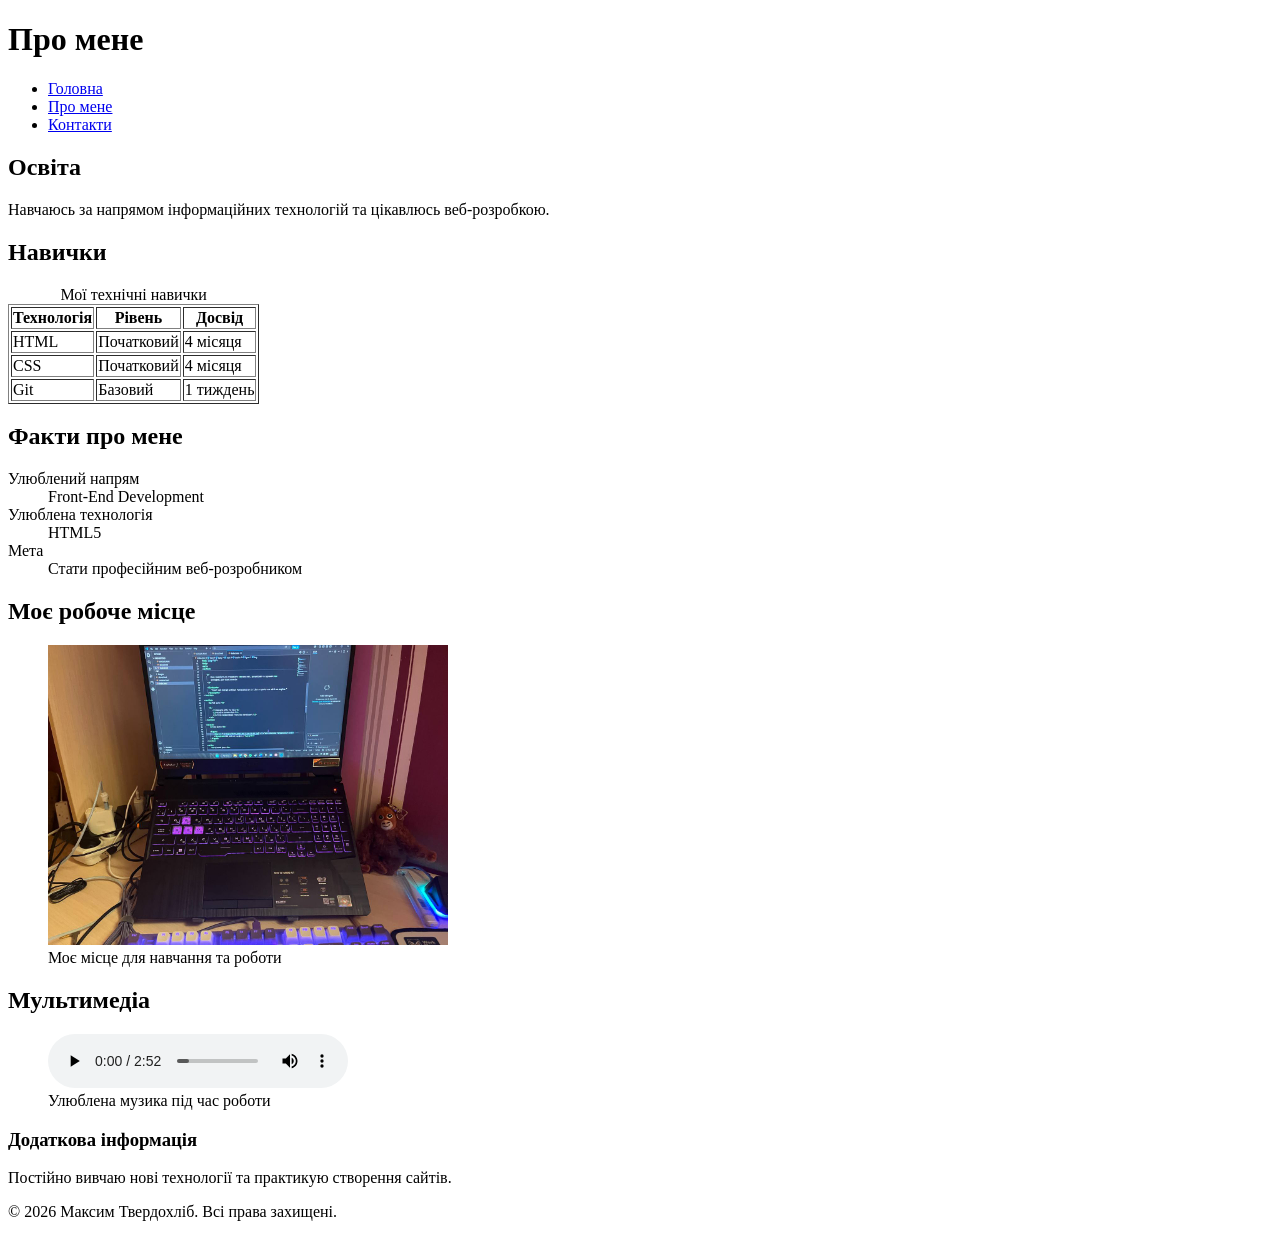
==== about.html @ 8a81ab7e "fix: rename media files for correct paths" ====
<!DOCTYPE html>
<html lang="uk">
<head>
    <meta charset="UTF-8">
    <meta name="viewport" content="width=device-width, initial-scale=1.0">
    <meta name="description" content="Інформація про Максима Твердохліба">
    <meta name="author" content="Максим Твердохліб">
    <title>Про мене — Портфоліо</title>
</head>

<body>

<header>
    <h1>Про мене</h1>

    <nav>
        <ul>
            <li><a href="index.html">Головна</a></li>
            <li><a href="about.html">Про мене</a></li>
            <li><a href="contacts.html">Контакти</a></li>
        </ul>
    </nav>
</header>

<main>

<section>
    <h2>Освіта</h2>

    <p>
        Навчаюсь за напрямом інформаційних технологій та цікавлюсь
        веб-розробкою.
    </p>
</section>

<section>
    <h2>Навички</h2>

    <table border="1">
        <caption>Мої технічні навички</caption>

        <thead>
            <tr>
                <th>Технологія</th>
                <th>Рівень</th>
                <th>Досвід</th>
            </tr>
        </thead>

        <tbody>
            <tr>
                <td>HTML</td>
                <td>Початковий</td>
                <td>4 місяця</td>
            </tr>

            <tr>
                <td>CSS</td>
                <td>Початковий</td>
                <td>4 місяця</td>
            </tr>

            <tr>
                <td>Git</td>
                <td>Базовий</td>
                <td>1 тиждень</td>
            </tr>
        </tbody>
    </table>
</section>

<section>
    <h2>Факти про мене</h2>

    <dl>
        <dt>Улюблений напрям</dt>
        <dd>Front-End Development</dd>

        <dt>Улюблена технологія</dt>
        <dd>HTML5</dd>

        <dt>Мета</dt>
        <dd>Стати професійним веб-розробником</dd>
    </dl>
</section>

<section>
    <h2>Моє робоче місце</h2>

    <figure>
        <img src="./images/workspace.jpg" alt="Робоче місце" width="400">
        <figcaption>Моє місце для навчання та роботи</figcaption>
    </figure>
</section>
<section>
    <h2>Мультимедіа</h2>

    <figure>
        <audio controls>
            <source src="./audio/music.mp3" type="audio/mpeg">
            Ваш браузер не підтримує аудіо.
        </audio>

        <figcaption>Улюблена музика під час роботи</figcaption>
    </figure>
</section>
<aside>
    <h3>Додаткова інформація</h3>

    <p>
        Постійно вивчаю нові технології та практикую створення сайтів.
    </p>
</aside>

</main>

<footer>
    <p>&copy; 2026 Максим Твердохліб. Всі права захищені.</p>
</footer>

</body>
</html>
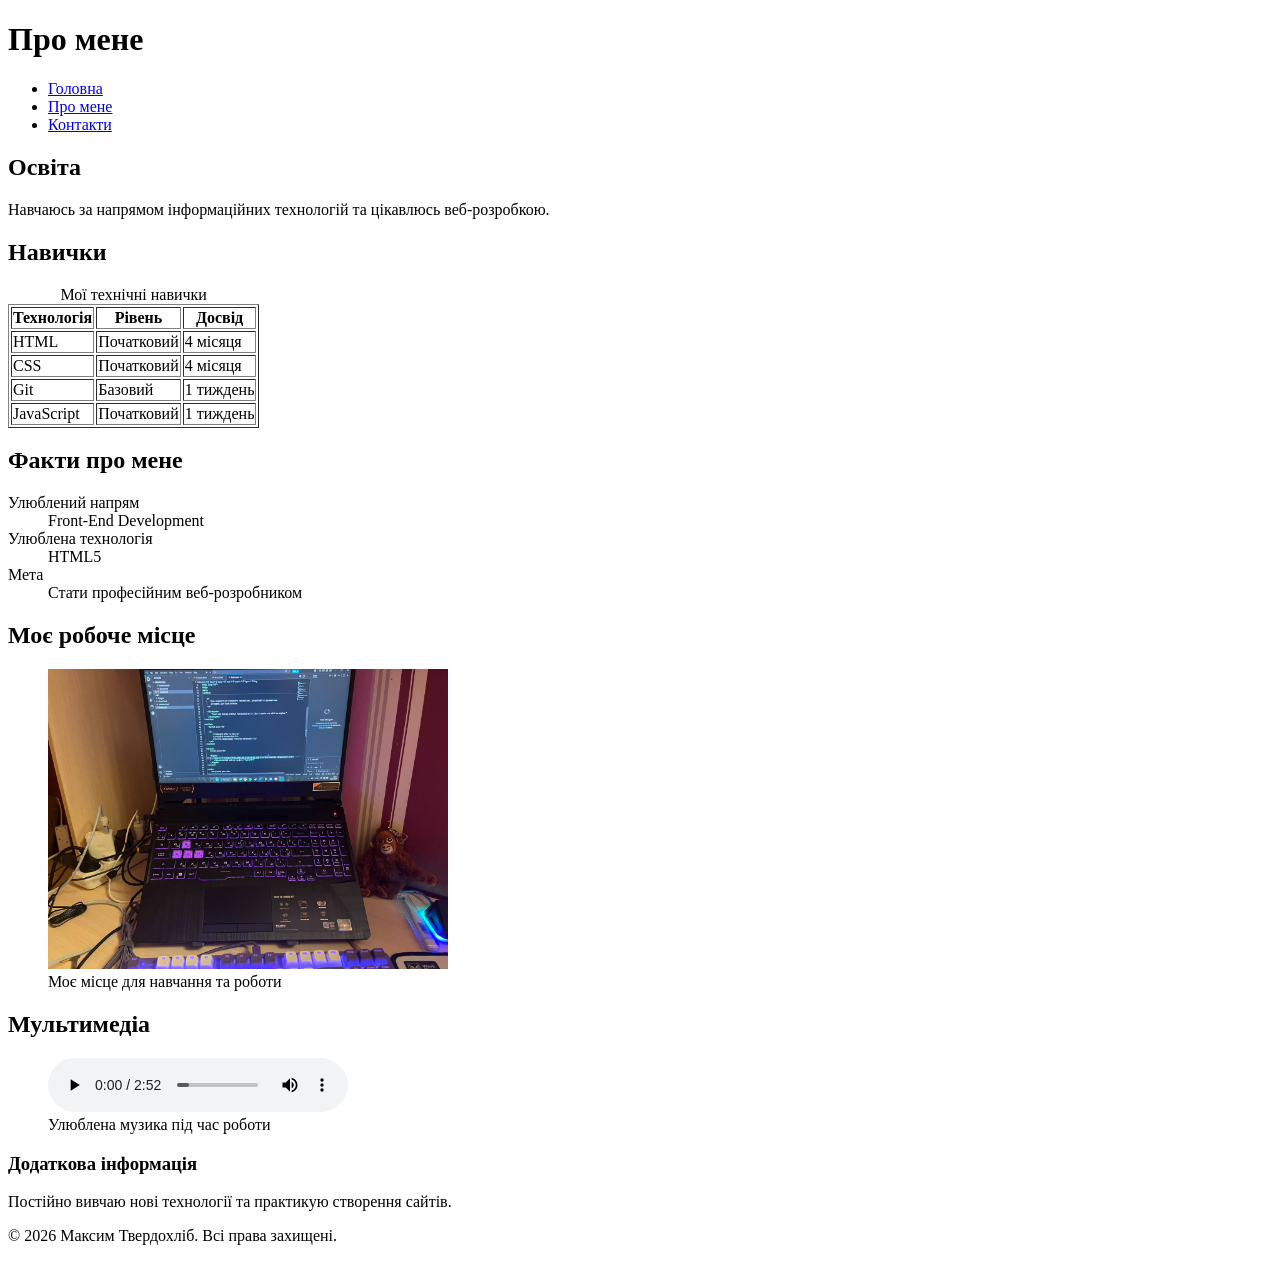
==== commit 55a266ec: "feat: add javascript skill" ====
--- a/about.html
+++ b/about.html
@@ -65,6 +65,11 @@
                 <td>Базовий</td>
                 <td>1 тиждень</td>
             </tr>
+            <tr>
+                <td>JavaScript</td>
+                <td>Початковий</td>
+                <td>1 тиждень</td>
+            </tr>
         </tbody>
     </table>
 </section>
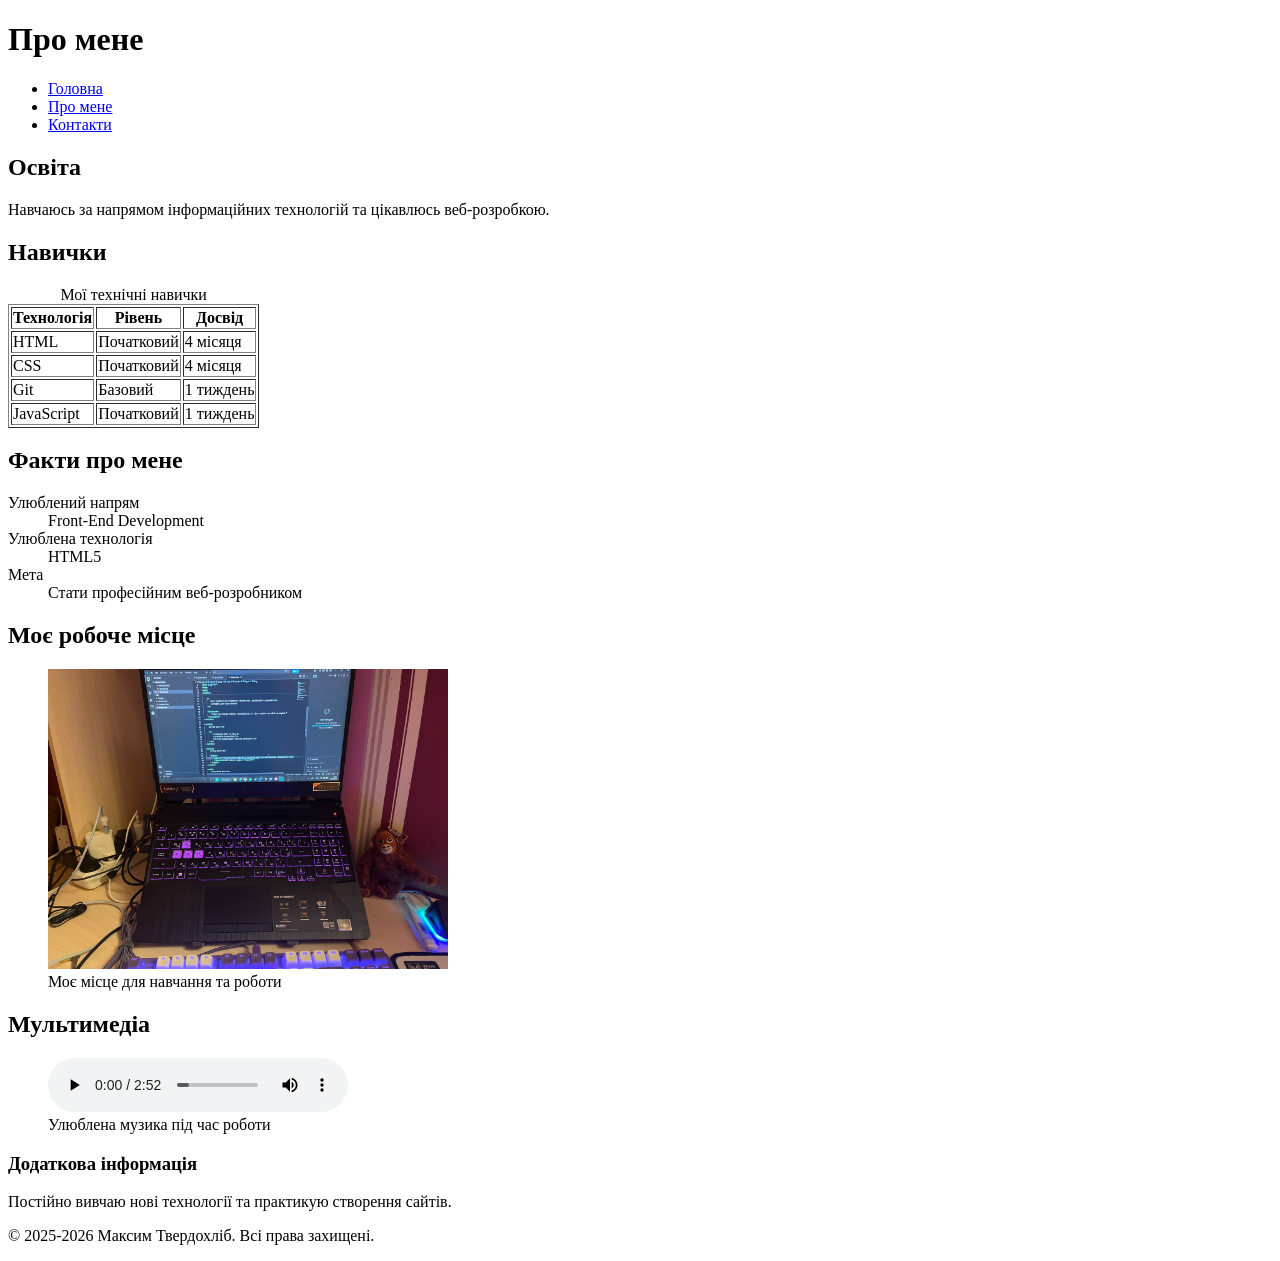
==== commit d4e0509a: "refactor: update footer information" ====
--- a/about.html
+++ b/about.html
@@ -120,7 +120,7 @@
 </main>
 
 <footer>
-    <p>&copy; 2026 Максим Твердохліб. Всі права захищені.</p>
+    <p>&copy; 2025-2026 Максим Твердохліб. Всі права захищені.</p>
 </footer>
 
 </body>
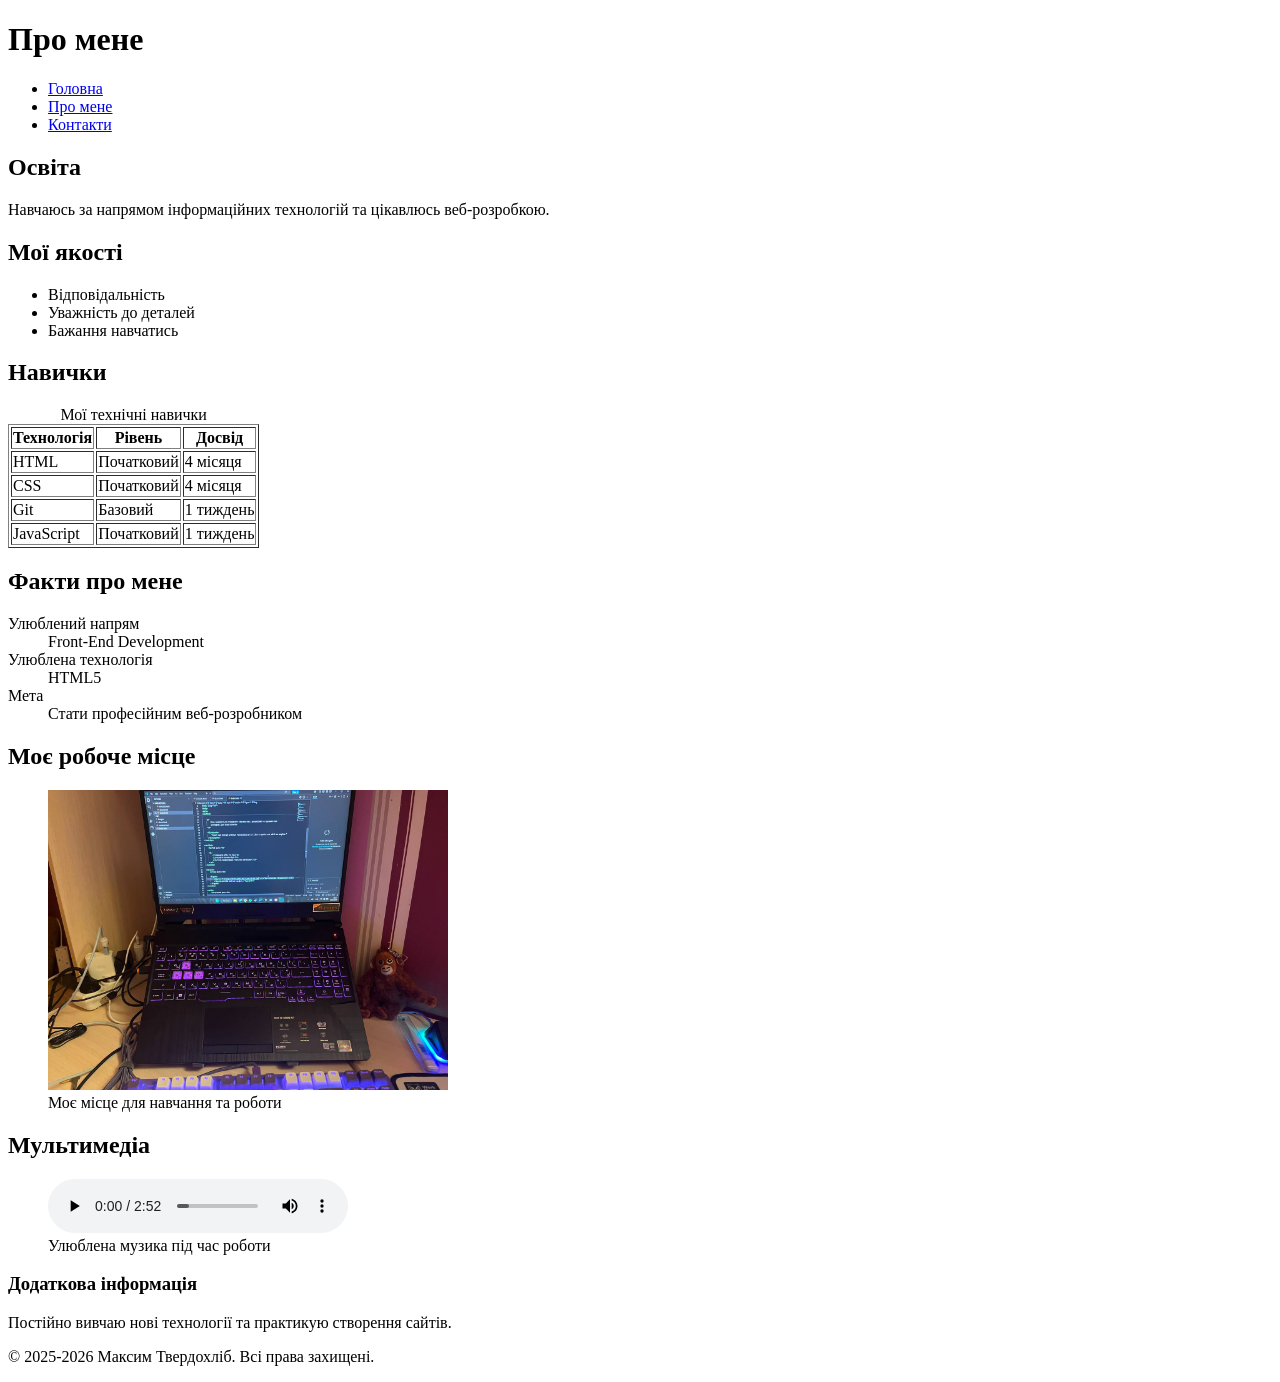
==== commit f5b31202: "feat: add personal qualities section" ====
--- a/about.html
+++ b/about.html
@@ -31,6 +31,15 @@
         Навчаюсь за напрямом інформаційних технологій та цікавлюсь
         веб-розробкою.
     </p>
+</section>
+<section>
+    <h2>Мої якості</h2>
+
+    <ul>
+    <li>Відповідальність</li>
+    <li>Уважність до деталей</li>
+    <li>Бажання навчатись</li>
+    </ul>
 </section>
 
 <section>
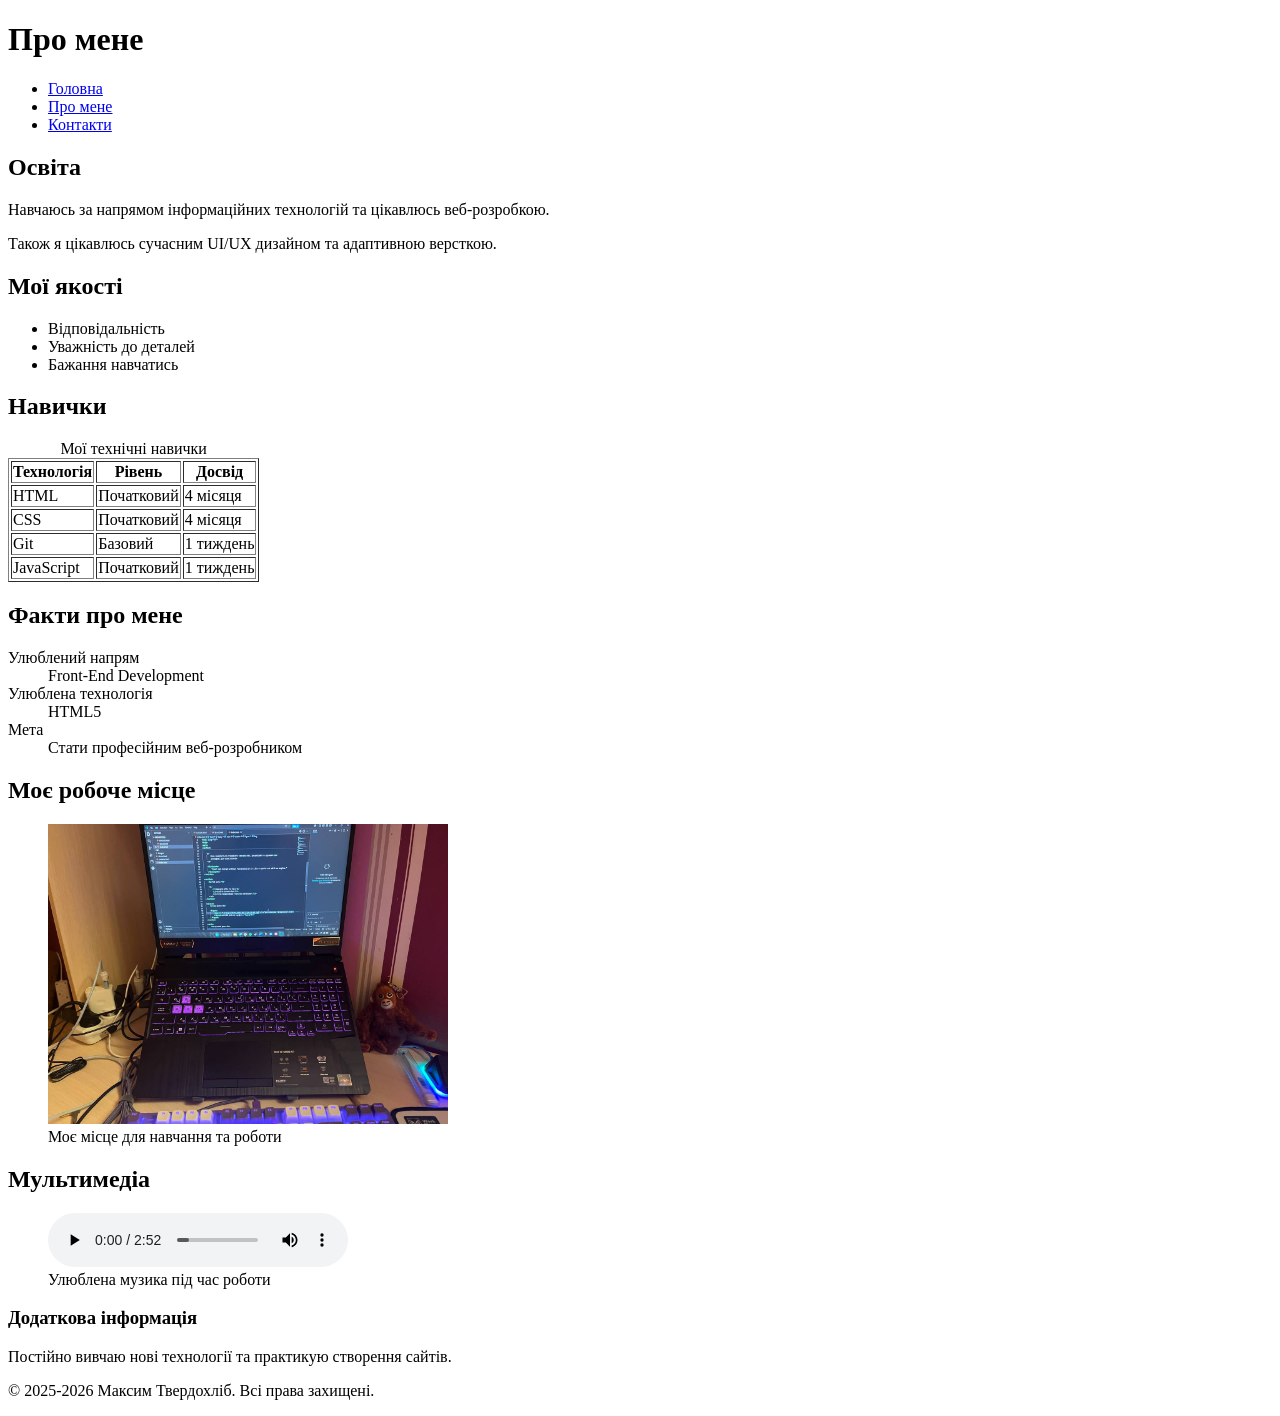
==== commit 046c943c: "feat: add additional information about interests" ====
--- a/about.html
+++ b/about.html
@@ -30,6 +30,9 @@
     <p>
         Навчаюсь за напрямом інформаційних технологій та цікавлюсь
         веб-розробкою.
+    </p>
+    <p>
+    Також я цікавлюсь сучасним UI/UX дизайном та адаптивною версткою.
     </p>
 </section>
 <section>
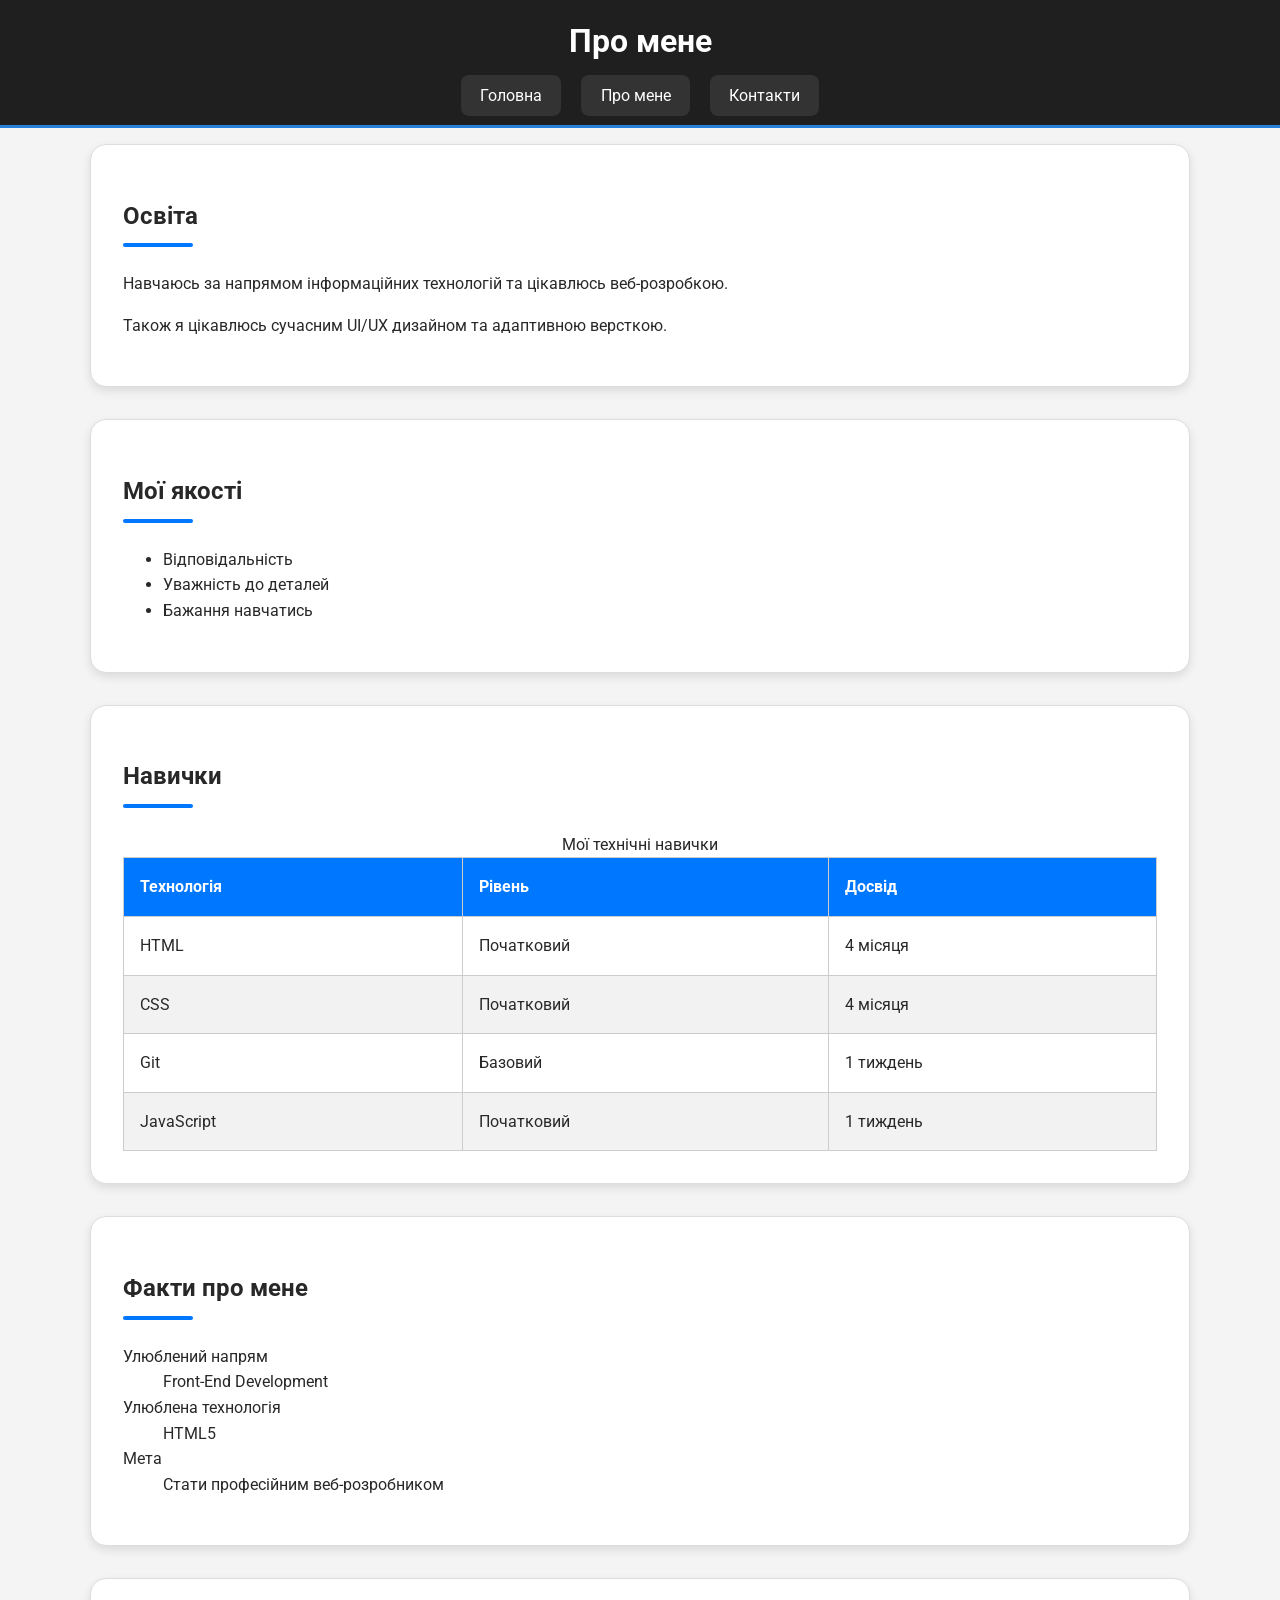
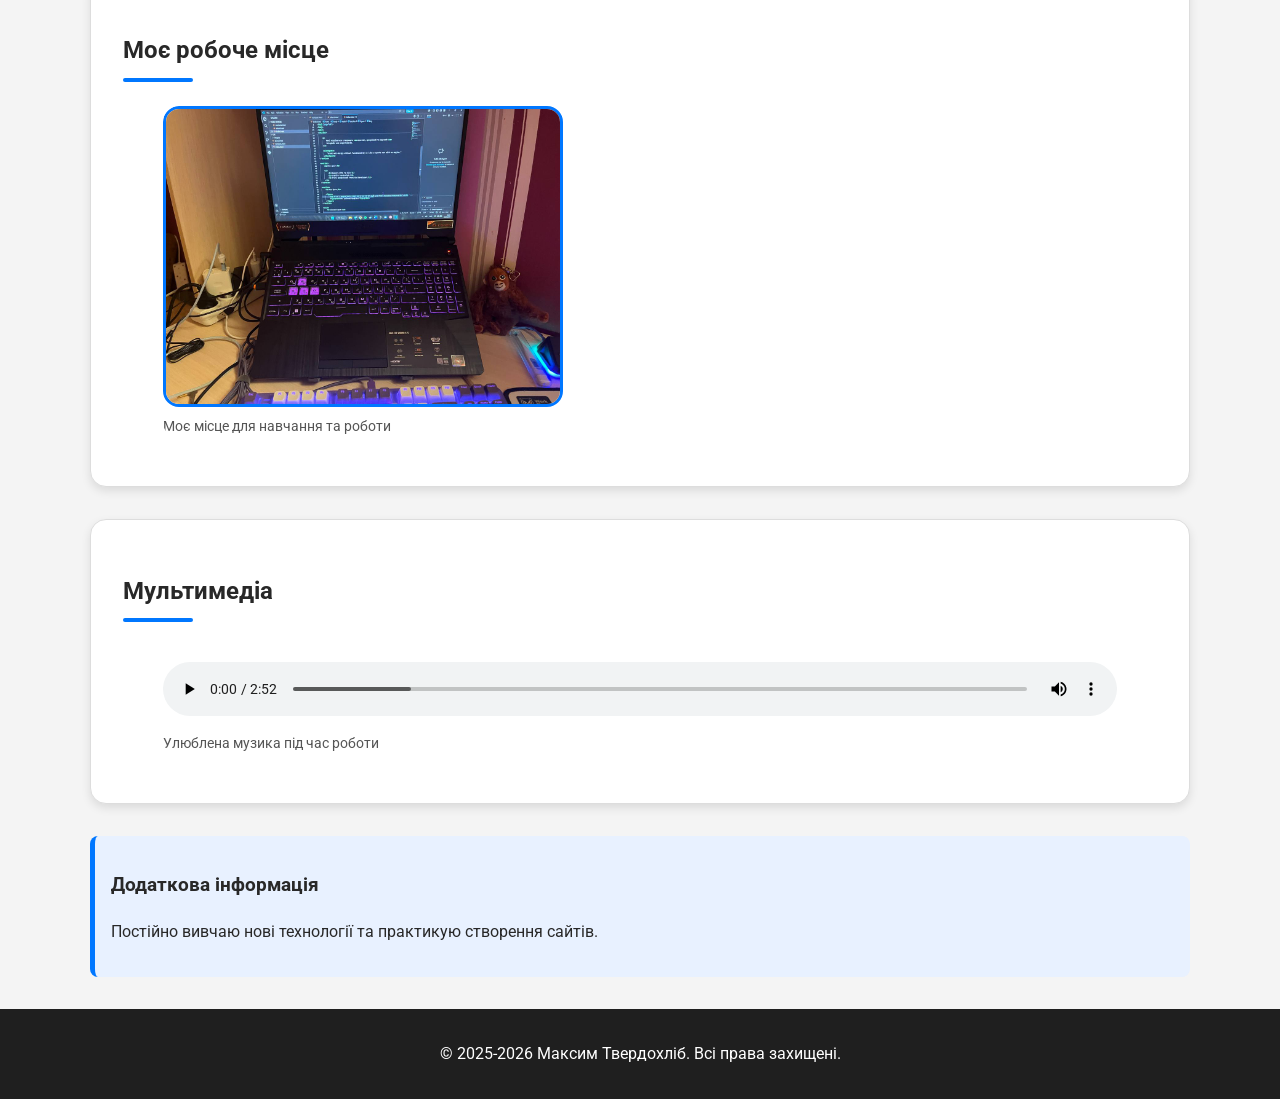
==== commit 75a9845b: "feat: add CSS styles and responsive layout" ====
--- a/about.html
+++ b/about.html
@@ -1,6 +1,7 @@
 <!DOCTYPE html>
 <html lang="uk">
 <head>
+    <link rel="stylesheet" href="styles.css">
     <meta charset="UTF-8">
     <meta name="viewport" content="width=device-width, initial-scale=1.0">
     <meta name="description" content="Інформація про Максима Твердохліба">
@@ -13,7 +14,7 @@
 <header>
     <h1>Про мене</h1>
 
-    <nav>
+    <mav class="nav-menu">
         <ul>
             <li><a href="index.html">Головна</a></li>
             <li><a href="about.html">Про мене</a></li>
@@ -24,7 +25,7 @@
 
 <main>
 
-<section>
+<section class="content-section">
     <h2>Освіта</h2>
 
     <p>
@@ -35,7 +36,7 @@
     Також я цікавлюсь сучасним UI/UX дизайном та адаптивною версткою.
     </p>
 </section>
-<section>
+<section class="content-section">
     <h2>Мої якості</h2>
 
     <ul>
@@ -45,7 +46,7 @@
     </ul>
 </section>
 
-<section>
+<section class="content-section">
     <h2>Навички</h2>
 
     <table border="1">
@@ -86,7 +87,7 @@
     </table>
 </section>
 
-<section>
+<section class="content-section">
     <h2>Факти про мене</h2>
 
     <dl>
@@ -101,7 +102,7 @@
     </dl>
 </section>
 
-<section>
+<section class="content-section">
     <h2>Моє робоче місце</h2>
 
     <figure>
@@ -109,7 +110,7 @@
         <figcaption>Моє місце для навчання та роботи</figcaption>
     </figure>
 </section>
-<section>
+<section class="content-section">
     <h2>Мультимедіа</h2>
 
     <figure>
--- a/styles.css
+++ b/styles.css
@@ -0,0 +1,413 @@
+/* ===== Google Fonts ===== */
+
+@import url('https://fonts.googleapis.com/css2?family=Roboto:wght@300;400;500;700&display=swap');
+
+
+/* ===== Загальні стилі ===== */
+
+*,
+*::before,
+*::after {
+    box-sizing: border-box;
+}
+
+body {
+    margin: 0;
+    padding: 0;
+
+    font-family: 'Roboto', Arial, sans-serif;
+
+    background-color: #f4f4f4;
+
+    color: rgb(40, 40, 40);
+
+    line-height: 1.6;
+
+    font-size: 1rem;
+}
+
+
+/* ===== Хедер ===== */
+
+header {
+    position: fixed;
+
+    top: 0;
+
+    width: 100%;
+
+    background-color: #1f1f1f;
+
+    color: white;
+
+    padding: 1rem;
+
+    z-index: 1000;
+
+    border-bottom: 3px solid hsl(210, 70%, 50%);
+}
+
+header h1 {
+    margin: 0;
+
+    text-align: center;
+
+    font-size: 2rem;
+}
+
+
+/* ===== Навігація ===== */
+
+.nav-menu ul {
+    list-style: none;
+
+    padding: 0;
+
+    margin: 1rem 0 0 0;
+
+    text-align: center;
+}
+
+.nav-menu > ul > li {
+    display: inline-block;
+
+    margin: 0 0.5rem;
+}
+
+.nav-menu ul li a:link {
+    color: white;
+}
+
+.nav-menu ul li a:visited {
+    color: #d1d1d1;
+}
+
+.nav-menu ul li a {
+    text-decoration: none;
+
+    background-color: #333;
+
+    padding: 0.7rem 1.2rem;
+
+    border-radius: 0.5rem;
+
+    transition: 0.3s;
+}
+
+.nav-menu ul li a:hover {
+    background-color: #0077ff;
+
+    color: white;
+}
+
+.nav-menu ul li a:active {
+    background-color: #004999;
+}
+
+.nav-menu ul li a:focus {
+    outline: 2px solid yellow;
+}
+
+
+/* ===== Main ===== */
+
+main {
+    width: 90%;
+
+    max-width: 1100px;
+
+    margin: 9rem auto 2rem auto;
+}
+
+
+/* ===== Секції ===== */
+
+.content-section {
+    background-color: white;
+
+    margin-bottom: 2rem;
+
+    padding: 2rem;
+
+    border-radius: 1rem;
+
+    border: 1px solid #ddd;
+
+    box-shadow: 0 4px 10px rgba(0, 0, 0, 0.1);
+}
+
+.content-section h2 {
+    position: relative;
+
+    margin-bottom: 1.5rem;
+}
+
+.content-section h2::after {
+    content: "";
+
+    display: block;
+
+    width: 70px;
+
+    height: 4px;
+
+    background-color: #0077ff;
+
+    margin-top: 0.5rem;
+
+    border-radius: 10px;
+}
+
+
+/* ===== Цитата ===== */
+
+blockquote {
+    position: relative;
+
+    background-color: #f0f7ff;
+
+    padding: 1.5rem;
+
+    border-left: 5px solid #0077ff;
+
+    border-radius: 0.5rem;
+
+    overflow: hidden;
+}
+
+blockquote::before {
+    content: "“";
+
+    font-size: 4rem;
+
+    position: absolute;
+
+    top: -10px;
+
+    left: 10px;
+
+    color: rgba(0, 119, 255, 0.2);
+}
+
+
+/* ===== Зображення ===== */
+
+figure {
+    position: relative;
+
+    overflow: hidden;
+
+    border-radius: 1rem;
+}
+
+figure img {
+    width: 100%;
+
+    max-width: 400px;
+
+    display: block;
+
+    border-radius: 1rem;
+
+    border: 3px solid #0077ff;
+}
+
+figcaption {
+    margin-top: 0.5rem;
+
+    font-size: 0.9rem;
+
+    color: #555;
+}
+
+
+/* ===== Aside ===== */
+
+aside {
+    background-color: #e8f1ff;
+
+    padding: 1rem;
+
+    border-left: 5px solid #0077ff;
+
+    border-radius: 0.5rem;
+
+    margin-top: 2rem;
+}
+
+
+/* ===== Таблиця ===== */
+
+table {
+    width: 100%;
+
+    border-collapse: collapse;
+
+    margin-top: 1rem;
+}
+
+table,
+th,
+td {
+    border: 1px solid #ccc;
+}
+
+th,
+td {
+    padding: 1rem;
+
+    text-align: left;
+}
+
+th {
+    background-color: #0077ff;
+
+    color: white;
+}
+
+tbody tr:nth-child(even) {
+    background-color: #f2f2f2;
+}
+
+tbody tr:hover {
+    background-color: #dfefff;
+}
+
+
+/* ===== Форма ===== */
+
+.contact-form {
+    background-color: white;
+}
+
+.contact-form label {
+    display: block;
+
+    margin-bottom: 0.5rem;
+
+    font-weight: 500;
+}
+
+.contact-form input[type="text"],
+.contact-form input[type="email"],
+.contact-form textarea,
+.contact-form select {
+    width: 100%;
+
+    padding: 0.8rem;
+
+    margin-bottom: 1rem;
+
+    border: 1px solid #ccc;
+
+    border-radius: 0.5rem;
+
+    font-size: 1rem;
+}
+
+.contact-form input[type="text"]:focus,
+.contact-form input[type="email"]:focus,
+.contact-form textarea:focus,
+.contact-form select:focus {
+    border-color: #0077ff;
+
+    outline: none;
+
+    box-shadow: 0 0 5px rgba(0, 119, 255, 0.5);
+}
+
+.contact-form input[type="radio"],
+.contact-form input[type="checkbox"] {
+    margin-right: 0.5rem;
+}
+
+.contact-form button {
+    background-color: #0077ff;
+
+    color: white;
+
+    border: none;
+
+    padding: 1rem 2rem;
+
+    border-radius: 0.7rem;
+
+    cursor: pointer;
+
+    font-size: 1rem;
+
+    transition: 0.3s;
+}
+
+.contact-form button:hover {
+    background-color: #005fcc;
+}
+
+.contact-form button:active {
+    background-color: #004999;
+}
+
+
+/* ===== Відео та аудіо ===== */
+
+video,
+audio {
+    width: 100%;
+
+    margin-top: 1rem;
+
+    border-radius: 1rem;
+}
+
+
+/* ===== Footer ===== */
+
+footer {
+    text-align: center;
+
+    background-color: #1f1f1f;
+
+    color: white;
+
+    padding: 1rem;
+
+    margin-top: 2rem;
+}
+
+
+/* ===== Absolute + Relative ===== */
+
+.profile-badge {
+    position: absolute;
+
+    top: 10px;
+
+    right: 10px;
+
+    background-color: #0077ff;
+
+    color: white;
+
+    padding: 0.5rem 1rem;
+
+    border-radius: 2rem;
+
+    font-size: 0.8rem;
+}
+
+
+/* ===== Overflow ===== */
+
+.scroll-box {
+    max-height: 150px;
+
+    overflow-y: auto;
+
+    background-color: white;
+
+    padding: 1rem;
+
+    border: 1px solid #ccc;
+
+    border-radius: 0.5rem;
+}
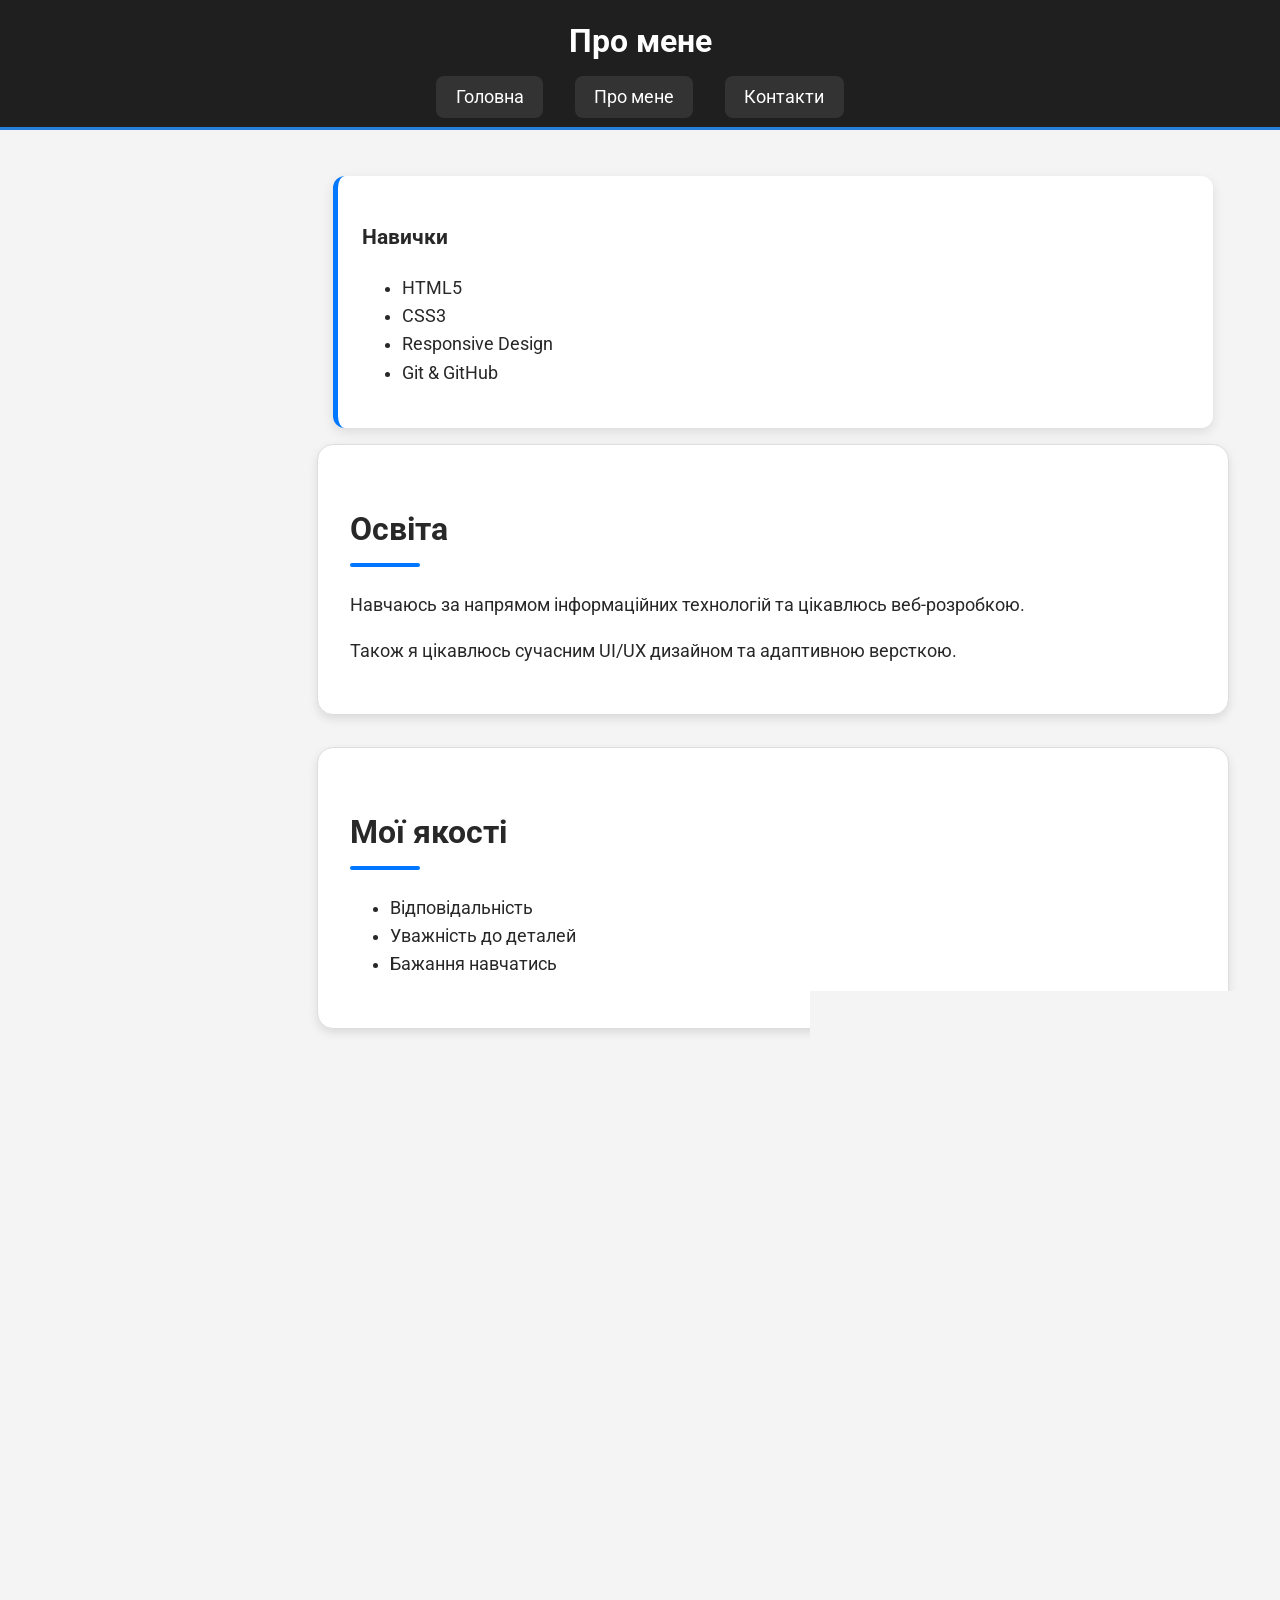
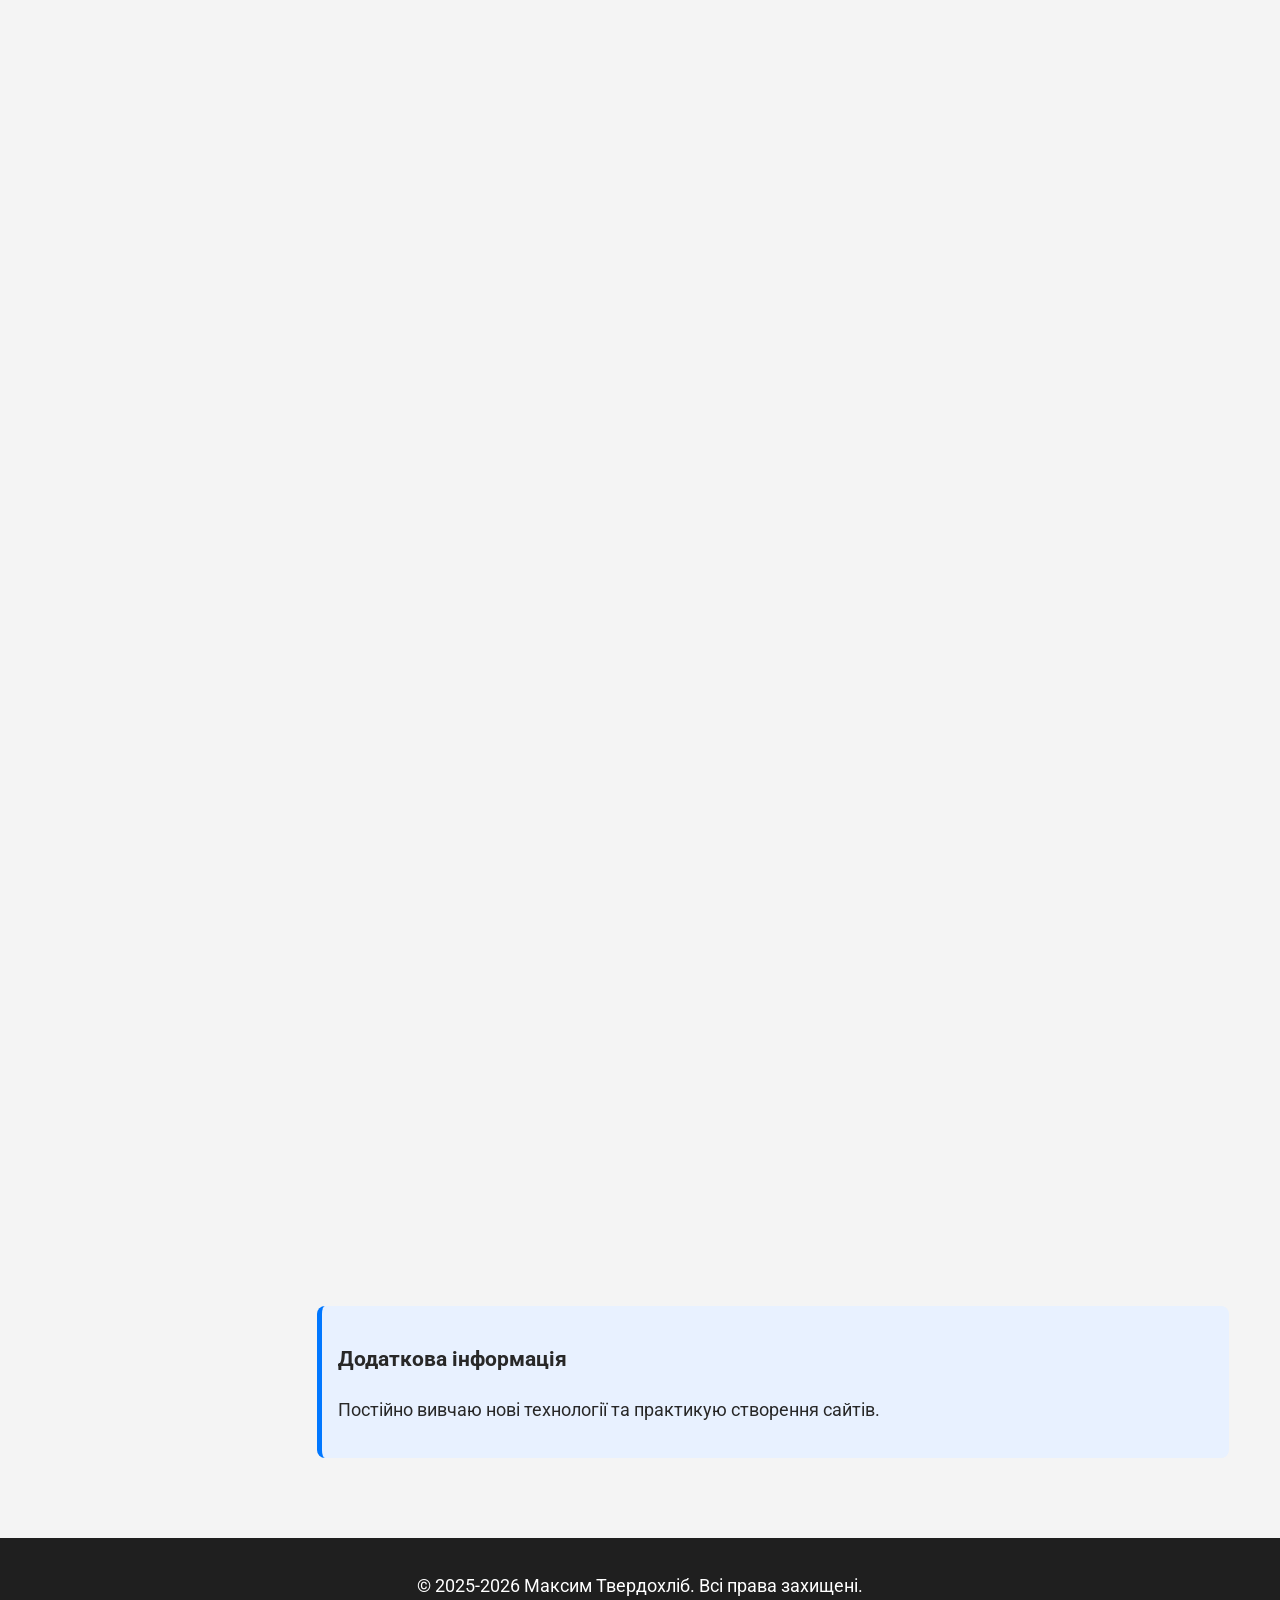
==== commit 77fb6278: "feat: add responsive layout and adaptive design" ====
--- a/about.html
+++ b/about.html
@@ -10,21 +10,39 @@
 </head>
 
 <body>
-
+<div class="page">
 <header>
     <h1>Про мене</h1>
 
-    <mav class="nav-menu">
-        <ul>
-            <li><a href="index.html">Головна</a></li>
-            <li><a href="about.html">Про мене</a></li>
-            <li><a href="contacts.html">Контакти</a></li>
-        </ul>
-    </nav>
+    <nav class="nav-menu">
+
+    <input type="checkbox" id="menu-toggle" class="menu-toggle">
+
+    <label for="menu-toggle" class="hamburger">
+        <span></span>
+        <span></span>
+        <span></span>
+    </label>
+
+    <ul class="nav-list">
+        <li><a href="index.html">Головна</a></li>
+        <li><a href="about.html">Про мене</a></li>
+        <li><a href="contacts.html">Контакти</a></li>
+    </ul>
+
+</nav>
 </header>
+<main>
+<aside class="sidebar">
+    <h3>Навички</h3>
 
-<main>
-
+    <ul>
+        <li>HTML5</li>
+        <li>CSS3</li>
+        <li>Responsive Design</li>
+        <li>Git & GitHub</li>
+    </ul>
+</aside>
 <section class="content-section">
     <h2>Освіта</h2>
 
@@ -135,6 +153,6 @@
 <footer>
     <p>&copy; 2025-2026 Максим Твердохліб. Всі права захищені.</p>
 </footer>
-
+</div>
 </body>
 </html>
--- a/styles.css
+++ b/styles.css
@@ -1,9 +1,7 @@
-/* ===== Google Fonts ===== */
 
 @import url('https://fonts.googleapis.com/css2?family=Roboto:wght@300;400;500;700&display=swap');
 
 
-/* ===== Загальні стилі ===== */
 
 *,
 *::before,
@@ -27,7 +25,6 @@
 }
 
 
-/* ===== Хедер ===== */
 
 header {
     position: fixed;
@@ -56,7 +53,6 @@
 }
 
 
-/* ===== Навігація ===== */
 
 .nav-menu ul {
     list-style: none;
@@ -109,7 +105,6 @@
 }
 
 
-/* ===== Main ===== */
 
 main {
     width: 90%;
@@ -120,7 +115,6 @@
 }
 
 
-/* ===== Секції ===== */
 
 .content-section {
     background-color: white;
@@ -159,7 +153,6 @@
 }
 
 
-/* ===== Цитата ===== */
 
 blockquote {
     position: relative;
@@ -190,7 +183,6 @@
 }
 
 
-/* ===== Зображення ===== */
 
 figure {
     position: relative;
@@ -221,8 +213,6 @@
 }
 
 
-/* ===== Aside ===== */
-
 aside {
     background-color: #e8f1ff;
 
@@ -235,8 +225,6 @@
     margin-top: 2rem;
 }
 
-
-/* ===== Таблиця ===== */
 
 table {
     width: 100%;
@@ -274,7 +262,6 @@
 }
 
 
-/* ===== Форма ===== */
 
 .contact-form {
     background-color: white;
@@ -348,7 +335,6 @@
 }
 
 
-/* ===== Відео та аудіо ===== */
 
 video,
 audio {
@@ -360,7 +346,6 @@
 }
 
 
-/* ===== Footer ===== */
 
 footer {
     text-align: center;
@@ -375,7 +360,6 @@
 }
 
 
-/* ===== Absolute + Relative ===== */
 
 .profile-badge {
     position: absolute;
@@ -396,7 +380,6 @@
 }
 
 
-/* ===== Overflow ===== */
 
 .scroll-box {
     max-height: 150px;
@@ -410,4 +393,242 @@
     border: 1px solid #ccc;
 
     border-radius: 0.5rem;
+}
+
+:root {
+    --color-primary: #3498db;
+    --color-secondary: #2ecc71;
+    --color-bg: #ffffff;
+    --color-text: #333333;
+    --color-accent: #e74c3c;
+
+    --spacing-xs: 0.25rem;
+    --spacing-sm: 0.5rem;
+    --spacing-md: 1rem;
+    --spacing-lg: 2rem;
+    --spacing-xl: 4rem;
+
+    --border-radius: 12px;
+
+    --transition-speed: 0.3s;
+}
+
+
+.page {
+    display: grid;
+
+    grid-template-areas:
+        "header"
+        "content"
+        "sidebar"
+        "footer";
+
+    grid-template-columns: 1fr;
+
+    gap: 1rem;
+}
+
+header {
+    grid-area: header;
+}
+
+main {
+    grid-area: content;
+}
+
+.sidebar {
+    grid-area: sidebar;
+
+    background-color: white;
+
+    padding: 1.5rem;
+
+    margin: 1rem;
+
+    border-radius: var(--border-radius);
+
+    box-shadow: 0 4px 12px rgba(0,0,0,0.1);
+}
+
+footer {
+    grid-area: footer;
+}
+
+
+.nav-list {
+    display: flex;
+
+    flex-direction: column;
+
+    gap: 1rem;
+
+    padding: 0;
+
+    list-style: none;
+}
+
+
+.menu-toggle {
+    display: none;
+}
+
+.hamburger {
+    display: flex;
+
+    flex-direction: column;
+
+    gap: 5px;
+
+    cursor: pointer;
+
+    width: fit-content;
+
+    margin: 1rem auto;
+}
+
+.hamburger span {
+    width: 30px;
+
+    height: 3px;
+
+    background-color: white;
+
+    transition: all var(--transition-speed) ease;
+}
+
+.nav-list {
+    display: none;
+}
+
+.menu-toggle:checked ~ .nav-list {
+    display: flex;
+}
+
+
+
+.projects-grid {
+    display: grid;
+
+    grid-template-columns: repeat(auto-fit, minmax(280px, 1fr));
+
+    gap: 1.5rem;
+}
+
+
+
+.card {
+    background-color: white;
+
+    padding: 1.5rem;
+
+    border-radius: var(--border-radius);
+
+    box-shadow: 0 4px 12px rgba(0,0,0,0.1);
+
+    transition:
+        transform var(--transition-speed) ease,
+        box-shadow var(--transition-speed) ease;
+}
+
+.card:hover {
+    transform: translateY(-5px);
+
+    box-shadow: 0 8px 24px rgba(0,0,0,0.15);
+}
+
+
+@keyframes fadeIn {
+    from {
+        opacity: 0;
+        transform: translateY(20px);
+    }
+
+    to {
+        opacity: 1;
+        transform: translateY(0);
+    }
+}
+
+.content-section {
+    animation: fadeIn 0.6s ease forwards;
+}
+
+
+
+img {
+    max-width: 100%;
+
+    height: auto;
+
+    display: block;
+}
+
+
+
+h1 {
+    font-size: clamp(1.8rem, 4vw, 3rem);
+}
+
+h2 {
+    font-size: clamp(1.3rem, 3vw, 2rem);
+}
+
+body {
+    font-size: clamp(0.95rem, 1.5vw, 1.1rem);
+}
+
+
+
+@media (min-width: 768px) {
+
+    .nav-list {
+        flex-direction: row;
+
+        justify-content: center;
+    }
+
+    .projects-grid {
+        grid-template-columns: repeat(2, 1fr);
+    }
+}
+
+
+@media (min-width: 1024px) {
+
+    .page {
+        grid-template-areas:
+            "header header"
+            "sidebar content"
+            "footer footer";
+
+        grid-template-columns: 250px 1fr;
+    }
+
+    .hamburger {
+        display: none;
+    }
+
+    .nav-list {
+        display: flex !important;
+
+        flex-direction: row;
+
+        justify-content: center;
+
+        align-items: center;
+
+        gap: 1rem;
+    }
+
+    .sidebar {
+        position: sticky;
+
+        top: 120px;
+
+        height: fit-content;
+    }
+
+    .projects-grid {
+        grid-template-columns: repeat(3, 1fr);
+    }
 }
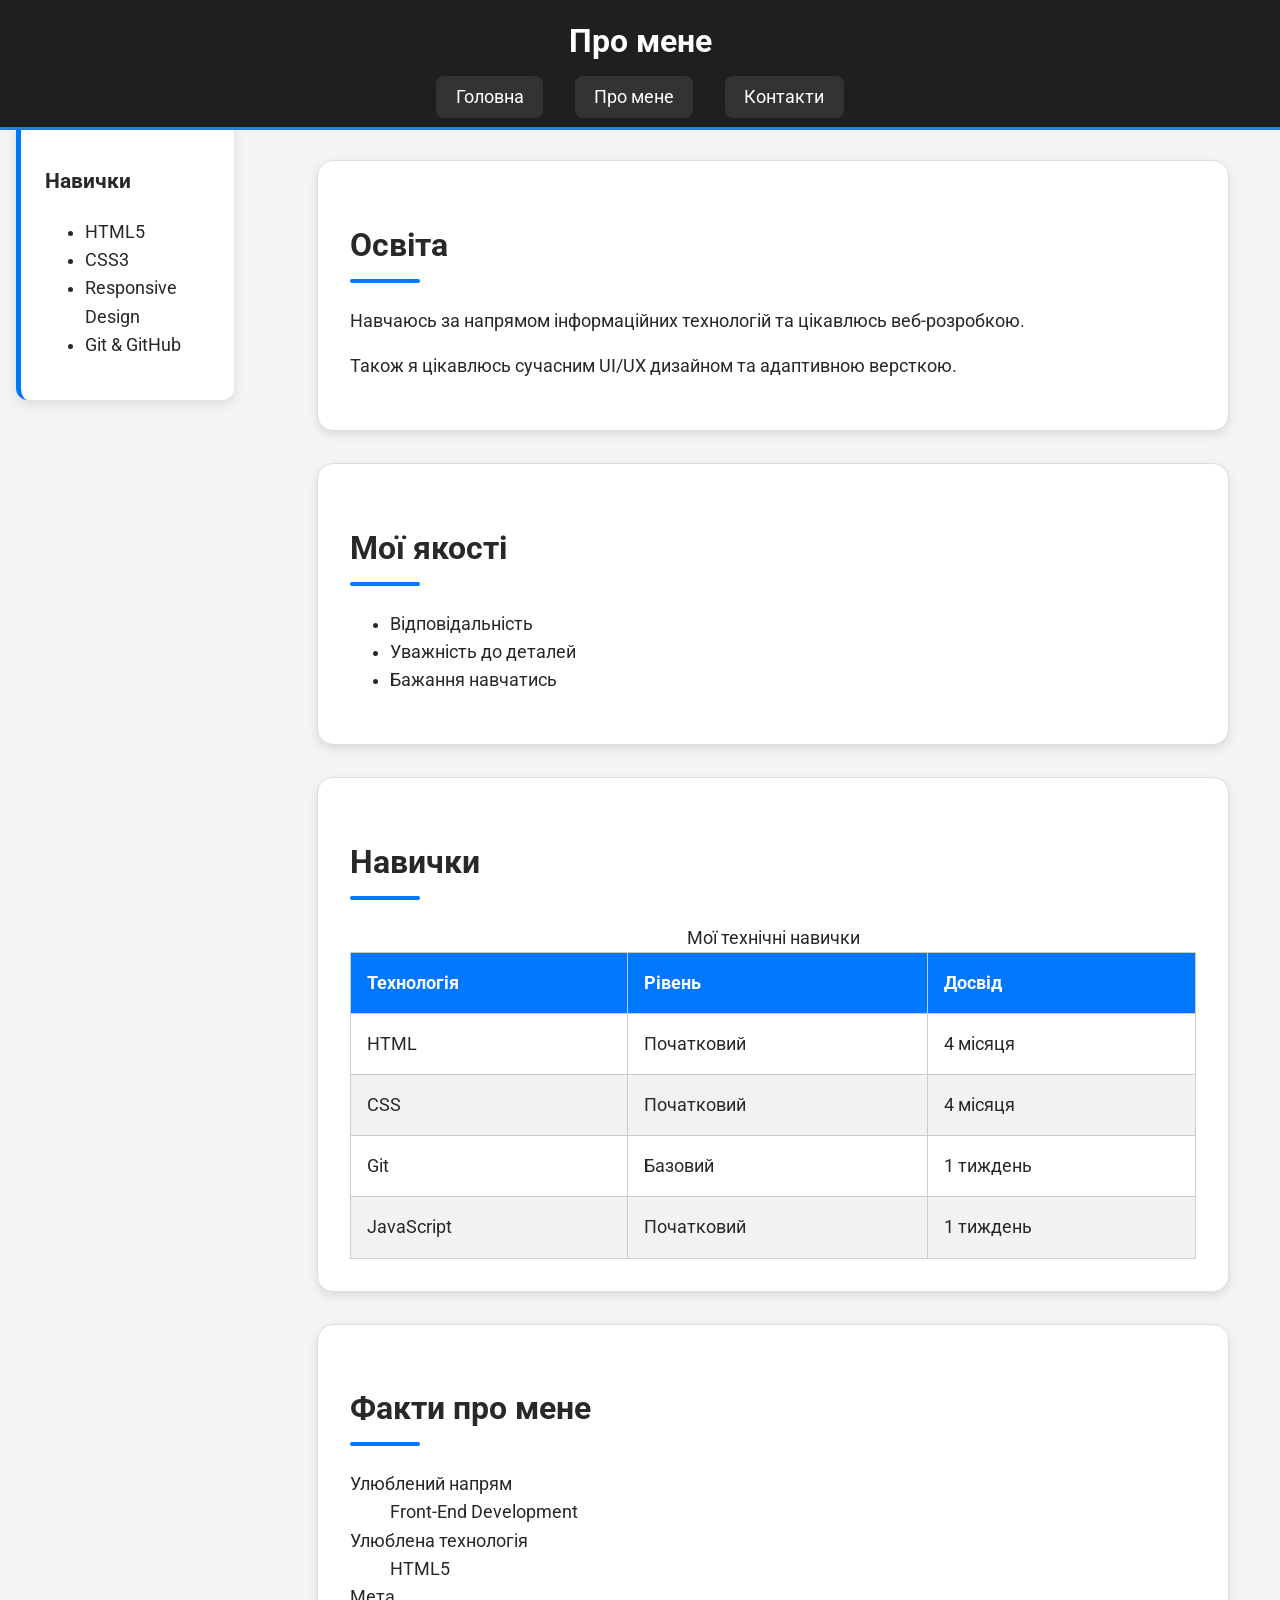
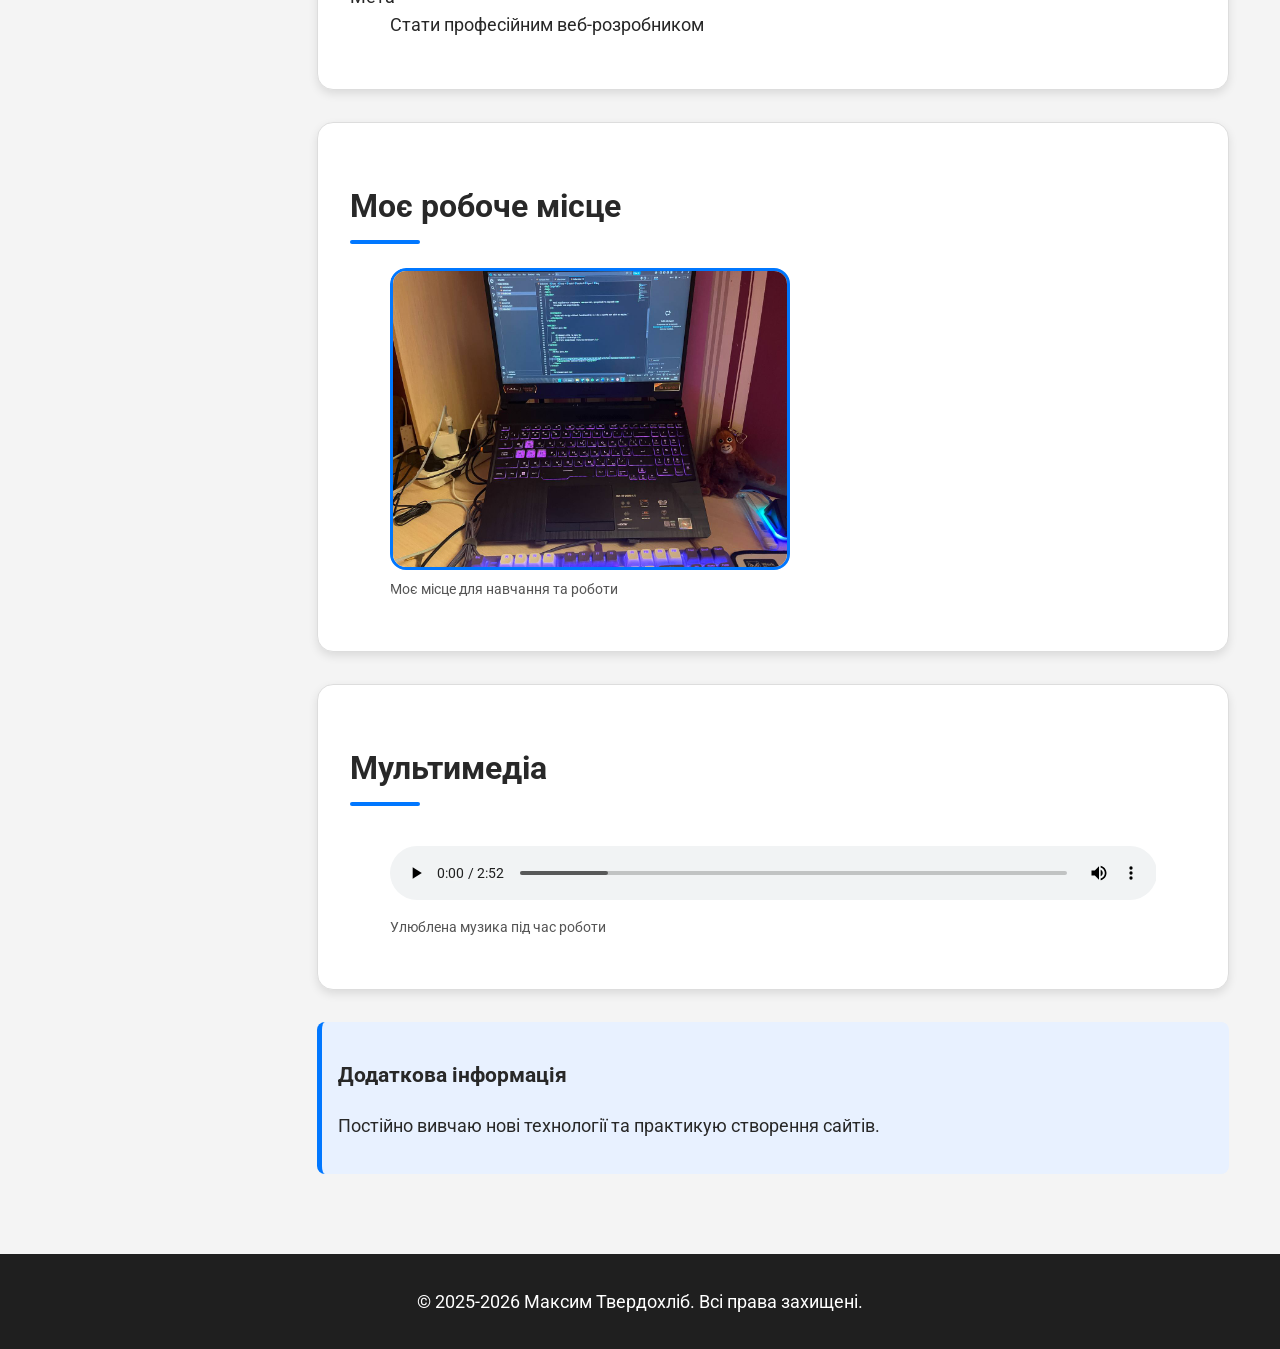
==== commit b29fcf74: "feat: add JavaScript tasks and logic" ====
--- a/about.html
+++ b/about.html
@@ -32,7 +32,6 @@
 
 </nav>
 </header>
-<main>
 <aside class="sidebar">
     <h3>Навички</h3>
 
@@ -43,6 +42,7 @@
         <li>Git & GitHub</li>
     </ul>
 </aside>
+<main>
 <section class="content-section">
     <h2>Освіта</h2>
 
@@ -154,5 +154,6 @@
     <p>&copy; 2025-2026 Максим Твердохліб. Всі права захищені.</p>
 </footer>
 </div>
+<script src="script.js"></script>
 </body>
 </html>
